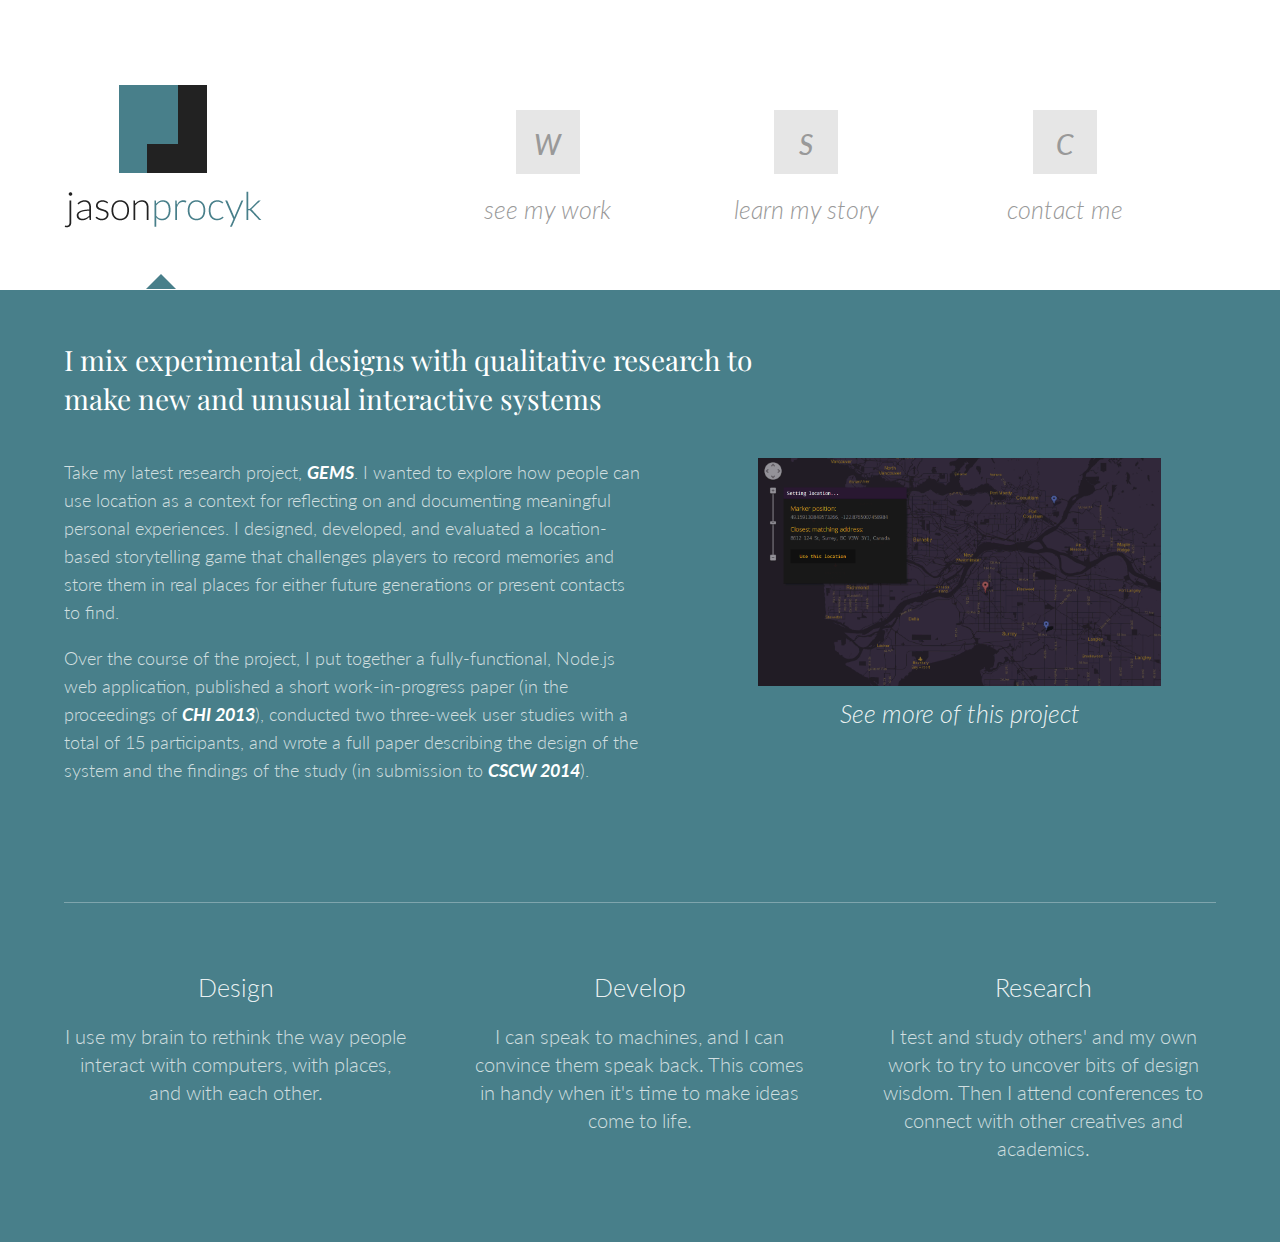
==== index.html @ 37a574bf "Tweak logo + header" ====
<!doctype html>
<html lang="en">
	
	<!--
	
		Jason Procyk
		info...
	
	-->
	
	
	<head>
		<meta http-equiv="Content-Type" content="text/html; charset=utf-8" />
		<meta charset="UTF-8" />
		
		<meta name="viewport" content="width=device-width" />	<!--	disables page scaling on mobile devices	-->
		
		<meta name="description" content="" />
		<meta name="keywords" content="" />
		
		<title>Jason Procyk designs interaction and researches HCI</title>
		<link rel="icon" type="image/png" href="img/favicon.png" />
		
		<!-- STYLESHEETS -->
		<link href='http://fonts.googleapis.com/css?family=Lato:100,300,400,700,900,100italic,300italic,400italic,700italic|Playfair+Display:400,700,700italic|Playfair+Display+SC:700,700italic' rel='stylesheet' type='text/css'>
		<link rel="stylesheet" href="normalize.css" />
		<link rel="stylesheet" href="style.css" />
		
			<!--<link rel="stylesheet" media="screen and (max-width: 480px)" href="mobile.css" />
			<link rel="stylesheet" media="screen and (min-width: 481px) and (max-width: 768px)" href="tablet.css" />
			<link rel="stylesheet" media="screen and (max-width: 320px)" href="tiny.css" />-->
		<!-- /STYLESHEETS -->
		
		<!-- SCRIPTS -->
		<script src="js/jquery.min.js"></script>
		<!-- /SCRIPTS -->
		
	</head>
	
	<body>
		
		<!-- HEADER -->
		<header class="header group">
			<div class="wrapper">
				
				<!-- LOGO -->
				<div class="logo current_page">
					<a href="index.html">
						<img src="images/short-logo-2.gif" alt="Jason Procyk logo" class="logo-img" />
					</a>
				</div>
				<!-- /LOGO -->
				
				<!-- NAVIGATION -->
				<nav class="nav" role="navigation">
					<div class="menu">
						<ul>
							<li data-letter="W"><a href="portfolio.html">see my work</a></li>
							<li data-letter="S"><a href="story.html">learn my story</a></li>
							<li data-letter="C"><a href="contact.html">contact me</a></li>
						</ul>
					</div>
				</nav>
				<!-- /NAVIGATION -->
				
			</div>
		</header>
		
		<!-- /HEADER -->
		
		<!-- CONTENT -->
		<div class="wrapper">
			<section class="main home">
				<article id="introduction">
					
					<h1>I mix experimental designs with qualitative research to make new and unusual interactive systems</h1>
					
					<section class="copy">
					<p>
						Take my latest research project, <a href="gems.html" data-link-desc="the Geolocated Embedded Memory System">GEMS</a>. I wanted to explore how people can use location as a context for reflecting on and documenting meaningful personal experiences. I designed, developed, and evaluated a location-based storytelling game that challenges players to record memories and store them in real places for either future generations or present contacts to find.
					</p>
					<p>
						Over the course of the project, I put together a fully-functional, Node.js web application, published a short work-in-progress paper (in the proceedings of <a href="http://chi2013.acm.org/" target="_blank">CHI 2013</a>), conducted two three-week user studies with a total of 15 participants, and wrote a full paper describing the design of the system and the findings of the study (in submission to <a href="http://cscw.acm.org/" target="_blank">CSCW 2014</a>).
					</p>
					</section>
					<aside class="media">
						<img src='images/gems_map.png' alt='GEMS screenshot' />
						<p><a class="big" href="gems.html">See more of this project</a></p>
					</aside>
					
					<!--<div class="story_branch">
						<h2 class="story">These are my skills</h2>
						<p>Mauris dictum dapibus felis in accumsan. Pellentesque auctor orci vel pharetra convallis. Morbi volutpat arcu ac nibh dictum pellentesque. Vivamus nec imperdiet neque. Donec vel malesuada tellus. Nunc accumsan odio vitae iaculis fringilla. Etiam molestie mauris ac ultrices sodales. Nullam in purus id ante mattis consequat.</p>
						<p>Sed non felis vitae turpis suscipit ultrices eget ornare nulla. Praesent convallis turpis vel velit pellentesque dignissim. Nulla porttitor risus a dolor condimentum, a elementum dolor pretium. Integer pulvinar erat ut leo mattis, luctus tempor neque vestibulum. Morbi ultricies commodo sagittis. Sed venenatis sollicitudin sapien in porttitor.</p>
					</div>
					
					<div class="story_branch">
						<h2 class="story">Featured Project: Title</h2>
						<img src="http://placekitten.com/g/600/200" alt="pk" />
						<p>Praesent feugiat felis lorem, eu viverra velit dictum quis. Vestibulum eget cursus metus. Aenean nec interdum nunc, scelerisque pellentesque enim. Sed volutpat est tortor, eu rhoncus ligula imperdiet nec.</p>
						<p> Ut ac diam sit amet ligula viverra elementum. Pellentesque rhoncus elit id gravida placerat. Nam posuere, nisl ac pellentesque sagittis, arcu dui volutpat tellus, vitae tincidunt velit libero vel dui.</p>
					</div>
					-->
					<ul class="skills">
						<li>
							<h4>Design</h4>
							<p>I use my brain to rethink the way people interact with computers, with places, and with each other.</p>
						</li>
						<li>
							<h4>Develop</h4>
							<p>I can speak to machines, and I can convince them speak back. This comes in handy when it's time to make ideas come to life.</p>
						</li>
						<li>
							<h4>Research</h4>
							<p>I test and study others' and my own work to try to uncover bits of design wisdom. Then I attend conferences to connect with other creatives and academics.</p>
						</li>
					</ul>
				</article>
			</section>
		</div>
		<!-- /CONTENT -->
		
		
		<!-- scripts -->
		<script type="text/javascript" src="js/inxn.js">
		</script>

	</body>
	
</html>
---- style.css ----
/*

	styles for Portfolio de Jason Procyk


*/

/**************************************

	MAIN
	
***************************************/

/* global box-sizing */
*,
*:after,
*:before {
	box-sizing:border-box;
	-webkit-box-sizing:border-box;
	-moz-box-sizing:border-box;
	-webkit-font-smoothing:antialiased;
	font-smoothing:antialiased;
	text-rendering:optimizeLegibility;
}

/* html element 62.5% font-size for REM use */
html {
	font-size:62.5%;
	overflow-y: scroll;
}

body {
	font:300 11px/1.4 'Lato', Helvetica, Arial, sans-serif;
	color:#444;
	/*background-color: rgba(136,191,40,0.5);*/
	/* alt color */ background-color: rgba(72,127,138,1);/*rgba(2, 72, 75, 0.4);*/
	/*background-color: #487F8A;*/
}

img {
	max-width: 100%;
}

a {
	color: inherit;
	text-decoration: inherit;
}

.media p {
	text-align: center;
	margin-top: 1rem;
}

a.big {
	font-size: 2.5rem;
	font-weight: 300;
	font-style: italic;
	color: rgba(255,255,255,0.9);
}

ul.specs {
	margin: 0 0 3rem 0;
	padding: 0 0 3rem 0;
	text-decoration: none;
	
	border-width: 0 0 1px 0;
	border-color: rgba(255,255,255,0.9);
	border-style: solid;
	
	position: relative;
}
/*
ul.specs:before {
	width: 0;
	height: 0;
	border-left: 14px solid transparent;
	border-right: 14px solid transparent;
	margin-left: 1px;
	border-top: 14px solid rgba(72,127,138,1);
	content: " ";
	position: absolute;
	bottom: -14px;
	left: 47%;
	z-index:101;
}

ul.specs:after {
	width: 0;
	height: 0;
	border-left: 15px solid transparent;
	border-right: 15px solid transparent;
	border-top: 15px solid #FFF;
	content: " ";
	position: absolute;
	bottom: -16px;
	left: 47%;
	z-index:99;
}
*/
ul.specs li {
	display: inline-block;
	width: 25%;
	margin-right: 5%;
	margin-bottom: 1rem;
	
	font-size: 2rem;
	color: rgba(255,255,255,1);
}

ul.specs li:nth-child(2n){
	width: 70%;
	margin-right: 0;
}

/*------------------------------------*\
    NAVIGATION MENU
\*------------------------------------*/

div.menu ul {
	padding: 90px 0 0 0;
	margin: 0;
	font-size: 2rem;
}

div.menu ul li {
	display: inline-block;
	width: 22%;
	padding: 0;
	margin: 0;
	text-align: center;
	cursor: pointer !important;
	position: relative;
	transition: background-color 0.2s ease-out;
	
	
}

div.menu ul li:before {
	content: attr(data-letter);
	font-family: Lato;
	font-weight: 500;
	font-style: italic;
	font-size: 2.8rem;
	
	color: #999;
	width:64px;
	height: 64px;
	margin-bottom: 12px;
	background-color: #E6E6E6;
	display: inline-block;
	padding: 1.5rem 0 0 0;
	
	position: relative;
	
	-webkit-box-shadow: 0px 0px 0px rgba(0, 0, 0, 0.2);
	-moz-box-shadow:    0px 0px 0px rgba(0, 0, 0, 0.2);
	box-shadow:         0px 0px 0px rgba(0, 0, 0, 0.2);
	
	-moz-transition: all 0.2s ease-out;
	-ms-transition: all 0.2s ease-out;
	-webkit-transition: all 0.2s ease-out;
	transition: all 0.2s ease-out; 
}


div.menu ul li a {
	color: #999;
	font-weight: 300;
	font-style: italic;
	font-size: 2.5rem;
	text-decoration: none;
	padding-top: 0.575rem;
	font-family: 'Lato';
	display: inline-block;
	width: 100%;
	height: 100%;
	transition: color 0.2s ease-out;
}

div.menu ul li:hover a {
	color: #444;
	
}

div.menu ul li.current_page a {
	color: rgba(2, 72, 75, 1);
	
}
div.menu ul li.current_page:before {
	color: rgba(2, 72, 75, 1);
	-webkit-box-shadow: 6px 6px 0px rgba(50, 50, 50, 0.7);
	-moz-box-shadow:    6px 6px 0px rgba(50, 50, 50, 0.7);
	box-shadow:         6px 6px 0px rgba(50, 50, 50, 0.7);
}

div.menu ul li:hover:before {
	color: #444;
	left: -6px;
	top: -6px;
	
	-webkit-box-shadow: 6px 6px 0px rgba(50, 50, 50, 0.7);
	-moz-box-shadow:    6px 6px 0px rgba(50, 50, 50, 0.7);
	box-shadow:         6px 6px 0px rgba(50, 50, 50, 0.7);
}
.current_page:after {
	width: 0;
	height: 0;
	border-left: 15px solid transparent;
	border-right: 15px solid transparent;
	/*border-bottom: 15px solid rgba(136,191,40,0.5);*/
	/* alt color */ border-bottom: 15px solid rgba(72,127,138,1);
	content: " ";
	position: absolute;
	bottom: -61px;
	left: 45%;
	z-index:99;
}

.logo.current_page:after {
	position: absolute;
	bottom: -27px;
	left: 82px;

}



div.menu ul li.current_page:before {
	color: rgba(2, 72, 75, 1);
	left: -6px;
	top: -6px;
	-webkit-box-shadow: 6px 6px 0px rgba(50, 50, 50, 0.7);
	-moz-box-shadow:    6px 6px 0px rgba(50, 50, 50, 0.7);
	box-shadow:         6px 6px 0px rgba(50, 50, 50, 0.7);
}

.current_page:hover:before {
	top: 0;
	left: 0;
}

.current_page a {
	color: #444;
	
}

/*
	GENERAL TYPE
*/

.buttons {
	float: right;
	width: 25%;
	margin-top: 1rem;
}

a.button {
	display: inline-block;
	font-size: 2rem;
	position: relative;
	margin: 0 0 1.5rem 0;
	height: 4rem;
	width: 100%;
	padding: 0.5rem 2rem;
	background-color:  rgba(2, 72, 75, 0.4);
	color: #DDD;
	font-weight: 100;
	
	-moz-transition: all 0.2s ease-out;
	-ms-transition: all 0.2s ease-out;
	-webkit-transition: all 0.2s ease-out;
	transition: all 0.2s ease-out; 
	
}

a.button:hover, a.button:hover:after  {
	-webkit-box-shadow: 0.5rem 0.5rem 0px rgba(50, 50, 50, 0.7);
	-moz-box-shadow:    0.5rem 0.5rem 0px rgba(50, 50, 50, 0.7);
	box-shadow:         0.5rem 0.5rem 0px rgba(50, 50, 50, 0.7);
	left: -0.5rem;
	top: -0.5rem;
}

a.button:hover:after {
	left: -5.5rem;
	top: 0;
}

a.button:hover:before {
	left: -4rem;
}

a.button:before {
	width: 0;
	height: 0;
	border-top: 9px solid transparent;
	border-bottom: 9px solid transparent;
	/*border-bottom: 15px solid rgba(136,191,40,0.5);*/
	/* alt color border-left: 15px solid rgba(2, 72, 75, 1); */
	border-left: 15px solid #EEE;
	position: absolute;
	left: -3.5rem;
	top: 1rem;
	content: " ";
	z-index: 5;
	
	-moz-transition: all 0.2s ease-out;
	-ms-transition: all 0.2s ease-out;
	-webkit-transition: all 0.2s ease-out;
	transition: all 0.2s ease-out; 
}

a.button:after {
	width: 4rem;
	height: 4rem;
	background-color: rgba(2, 72, 75, 0.4);
	position: absolute;
	left: -5rem;
	top: 0rem;
	content: " ";
	
	-moz-transition: all 0.2s ease-out;
	-ms-transition: all 0.2s ease-out;
	-webkit-transition: all 0.2s ease-out;
	transition: all 0.2s ease-out; 
}

h1 {
	display: inline-block;
	vertical-align: top;
	font-family: 'Playfair Display', sans-serif;
	font-size: 2.8rem;
	font-weight: 400;
	color: rgba(255,255,255,1);
	text-align: left;
	
	width: 60%;
	
	margin: 0 0 4rem 0;
	padding: 0;
	
	/*color: rgba(64, 83, 30, 1);*/
	/* alt color  color: rgba(2, 72, 75, 1);rgba(72,127,138,1)*/

}

h1 strong {
	font-weight: inherit;
	color: rgba(36, 46, 17, 1);
}

h2 {
	font-family: 'Lato', sans-serif;
	font-size: 2.5rem;
	color: rgba(255,255,255,1);
	font-weight: 500;
	text-transform: uppercase;
	margin-bottom: 0;
	line-height: 2.3rem;
}

.main div h2{
	font-size: 2.1rem;
	line-height: inherit;
	color: #CCC;
	font-weight: 300;
	margin: 4rem 0 2rem 0;
	padding: 0.5rem 0.25rem;
	/*background-color: rgba(136,191,40,0.5);*/
	/* alt color */ background-color: rgba(255,255,255,1);
	color: rgba(72,127,138,1);
	text-align: center;
}

.date {
	font-size: 2rem;
	font-weight: 300;
	font-style: italic;
	color: rgba(255,255,255,0.7);
	/* color: rgba(136,191,40,1); */
	/* alt color  color: rgba(2, 72, 75, 1);*/
}

.date + p {
	margin-top: 0.5rem;
}

/*
.project_listing > article > h2 {
	font-size: 2.1rem;
	color: #000;
	font-weight: 300;
	margin: 4rem 0 2rem 0;
	padding: 0.5rem 0;
	background-color: rgba(136,191,40,0.5);
}*/

h3 {
	font-family: 'Lato', sans-serif;
	font-size: 1.5rem;
	font-weight: 700;
}

.copy {
	display: inline-block;
	vertical-align: top;
	width: 50%;
}

p {
	font-size: 1.8rem;
	line-height: 2.8rem;
	margin-top: 0;
	color: rgba(255,255,255,0.75);
	max-width: 100%;
	font-weight: 300;
	width: 100%;
}


.story_branch p{
	width: 100%;
}

#introduction .story_branch img {
	max-width: 100%;
	margin-left: 0;
}

p a, p a:visited {
	font-weight: 700;
	font-style: italic;
	color: rgba(255,255,255,1);
	position: relative;
}

p a:hover {
	text-decoration: underline;
	/*text-shadow: 5px 5px #000;
	transition: all 0.2s ease-out;*/
}

a[data-link-desc]:hover:before {
	display: none;
	content: attr(data-link-desc);
	position: absolute;
	top: -3rem;
	left: -10rem;
	background-color: rgba(72,127,138,1);
	border-width: 1px;
	border-color: #FFF;
	border-style: solid;
}

.project article > p:first-of-type {
	font-size: 2rem;
}

.media {
	display: inline-block;
	max-width: 35%;
	margin-left: 10%;
}

/*------------------------------------*\
    STRUCTURE
\*------------------------------------*/

/* wrapper */
.wrapper {
	max-width:1280px;
	width:90%;
	margin:0rem auto 3rem auto;
}

/* header */
.header {
	width: 100%;
	min-height: 290px;
	padding: 2rem 0 3rem 0;
	
	border-width: 0 0 0px 0;
	border-style: solid;
	border-color: #CCC;
	
	background-color: #FFF;
}

/* logo */
.logo {
	width: 31%;
	margin: 0 0 0 0;
	padding: 0;
	
	background-color: #FFF;
	text-align: left;
	float: left;
	position: relative;
}

.main{
	box-sizing: border-box;
	margin-top: 5rem;
}

.project_listing > article {
	width: 27%;
	display: inline-block;
	margin: 2rem 6.2% 4rem 0;
}

.detail > article, .about_me > article {
	width: 100%;
}

.main div {
	width: 21%;
	margin-right: 5%;
	display: inline-block;
	vertical-align: top;
	transition: opacity 0.2s ease-out;
}

.main div.overview {
	width: 30%;
}

.main div.empty {
	opacity: 0.50;
	
}

.main div:nth-of-type(4n) {
	margin-right: 0;
}

.main .story_chunk {
	display: none;
}


.skills {
	margin: 10rem 0 0 0;
	padding: 5rem 0 3rem 0;
	border-style: solid;
	border-color: rgba(255,255,255,0.3);
	border-width: 1px 0 0 0;
	width: 100%;
	list-style-type: none;
}

.skills li {
	display: inline-block;
	width: 29.8%;
	margin-right: 5%;
	text-align: center;
	vertical-align: top;
}

.skills li:last-child {
	margin-right: 0;
}

.skills h4 {
	font-size: 2.5rem;
	margin: 1.7rem 0;
	font-family: 'Lato';
	font-weight: 300;
	color: rgba(255,255,255,0.9);
}

.skills p {
	font-size: 2rem;

}


/******* PAGES **********/

.home div {
	width: 47.2%;
}

.home div:nth-of-type(2n) {
	margin-right: 0;
}

.project section.big_media {
	background-color: #444;
	width: 100%;
	margin-right: 0;
	height: 350px;
}

.project div.meta {
	width: 24%;
	margin-right: 0;
}



/*************/

.view-article {
	display: block;
	margin-top: 2rem;
	width: 100%;
	background-color: rgba(2, 72, 75, 0.5);
	text-align: center;
	padding: 0.5rem 0;
	font-style: italic;
	font-weight: 500;
	color: #CCC;
	transition: background-color 0.2s ease-out;
}

.view-article:hover {
	background-color: rgba(2, 72, 75, 0.3);
	
}

.view-article:active {
	background-color: rgba(2, 72, 75, 0.7);
}

iframe {
	height: 100%;
	width: 100%;
}
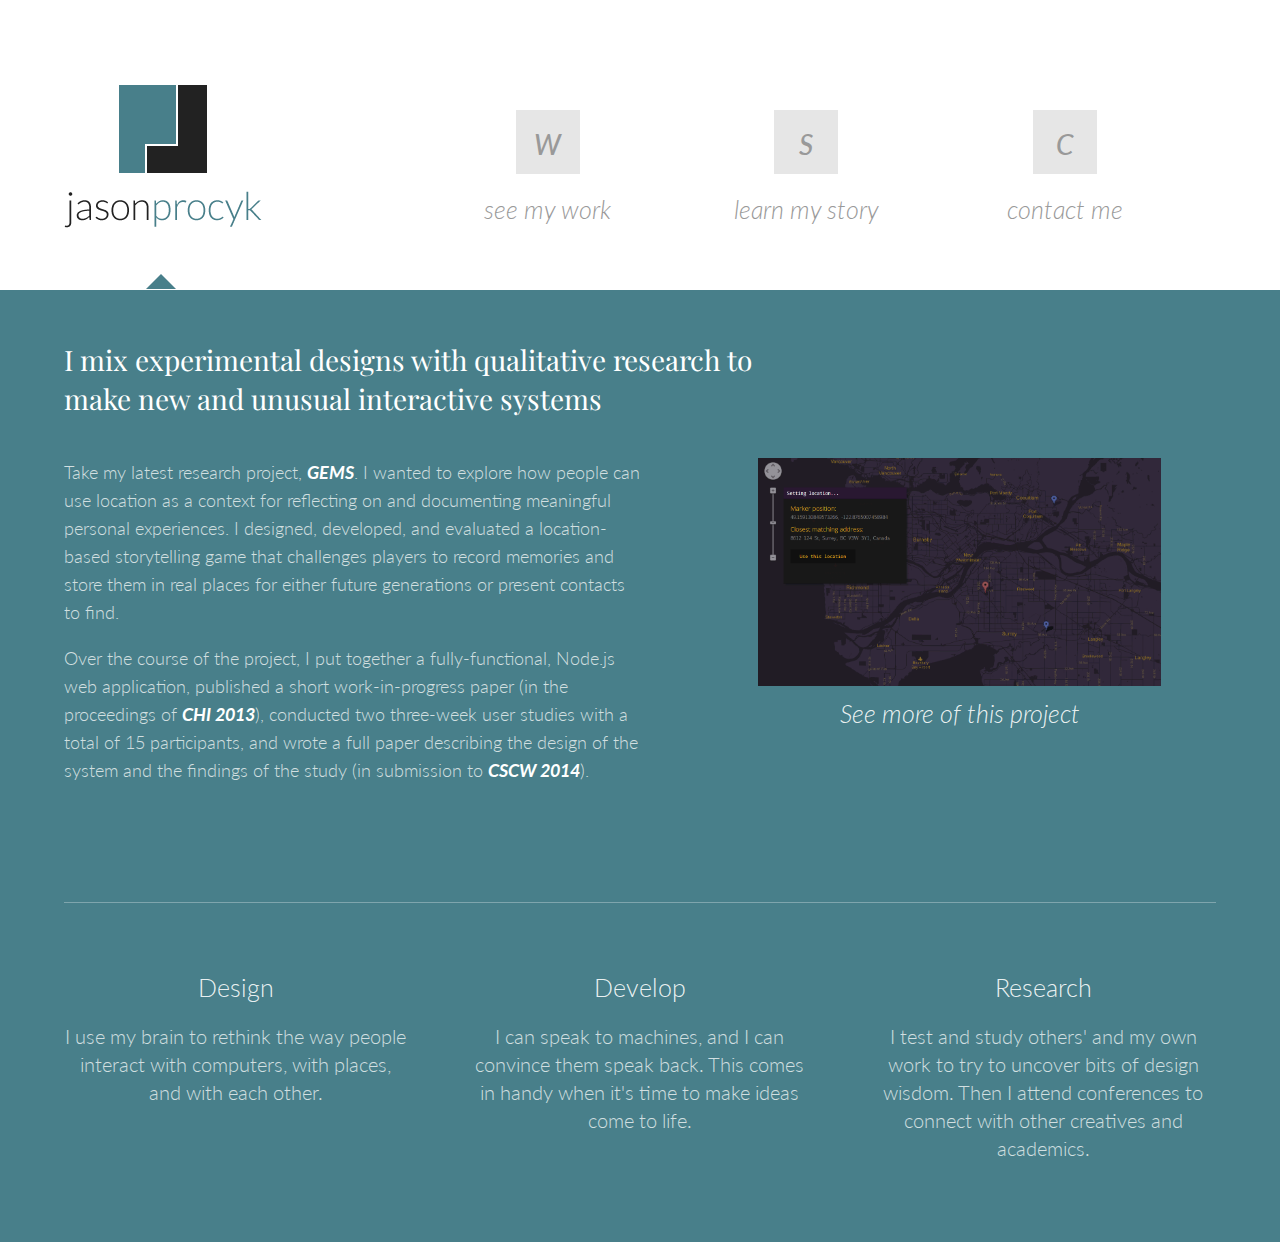
==== commit c864a7fd: "Small logo tweak" ====
--- a/index.html
+++ b/index.html
@@ -46,7 +46,7 @@
 				<!-- LOGO -->
 				<div class="logo current_page">
 					<a href="index.html">
-						<img src="images/short-logo-2.gif" alt="Jason Procyk logo" class="logo-img" />
+						<img src="images/short-logo-3.gif" alt="Jason Procyk logo" class="logo-img" />
 					</a>
 				</div>
 				<!-- /LOGO -->
--- a/style.css
+++ b/style.css
@@ -211,7 +211,7 @@
 	/* alt color */ border-bottom: 15px solid rgba(72,127,138,1);
 	content: " ";
 	position: absolute;
-	bottom: -61px;
+	bottom: -65px;
 	left: 45%;
 	z-index:99;
 }
@@ -417,6 +417,16 @@
 	width: 100%;
 }
 
+p.big {
+	font-size: 2.2rem;
+	line-height: 3.4rem;
+}
+
+p em {
+	
+}
+
+
 
 .story_branch p{
 	width: 100%;
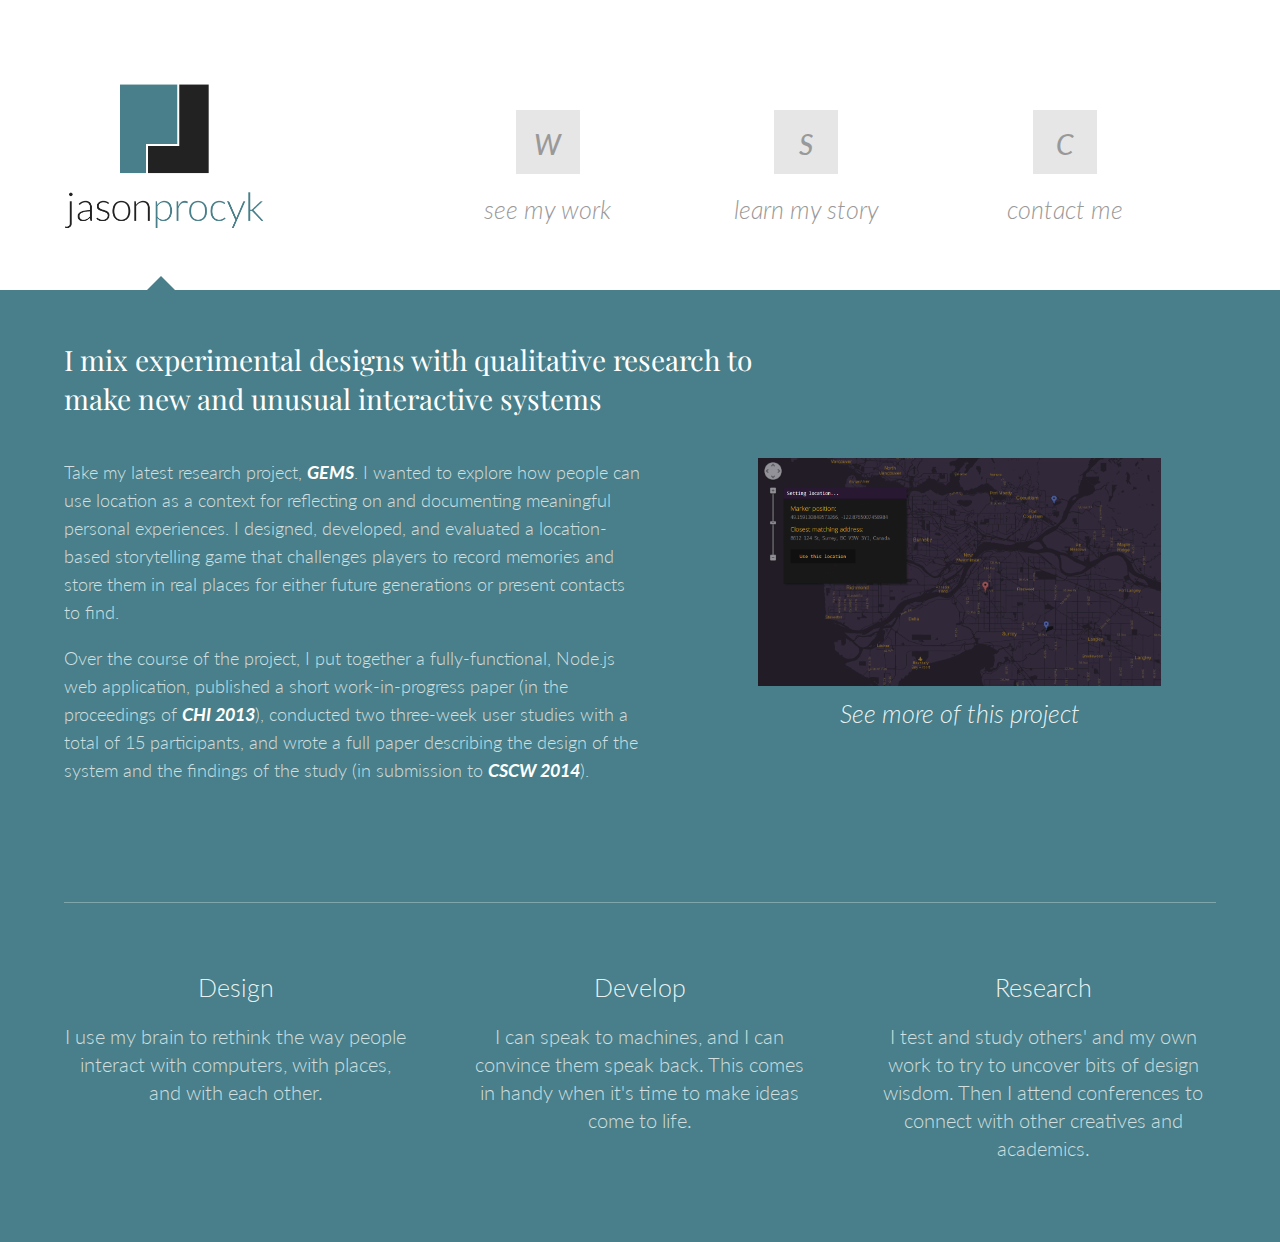
==== commit 365c1175: "Several updates in one: oops" ====
--- a/index.html
+++ b/index.html
@@ -26,8 +26,8 @@
 		<link rel="stylesheet" href="normalize.css" />
 		<link rel="stylesheet" href="style.css" />
 		
-			<!--<link rel="stylesheet" media="screen and (max-width: 480px)" href="mobile.css" />
-			<link rel="stylesheet" media="screen and (min-width: 481px) and (max-width: 768px)" href="tablet.css" />
+			<link rel="stylesheet" media="screen and (max-width: 480px)" href="mobile.css" />
+			<!--<link rel="stylesheet" media="screen and (min-width: 481px) and (max-width: 768px)" href="tablet.css" />
 			<link rel="stylesheet" media="screen and (max-width: 320px)" href="tiny.css" />-->
 		<!-- /STYLESHEETS -->
 		
@@ -46,7 +46,7 @@
 				<!-- LOGO -->
 				<div class="logo current_page">
 					<a href="index.html">
-						<img src="images/short-logo-3.gif" alt="Jason Procyk logo" class="logo-img" />
+						<img src="images/short-logo-4.gif" alt="Jason Procyk logo" class="logo-img" />
 					</a>
 				</div>
 				<!-- /LOGO -->
@@ -74,6 +74,7 @@
 				<article id="introduction">
 					
 					<h1>I mix experimental designs with qualitative research to make new and unusual interactive systems</h1>
+					<!--<h1>I make interactive systems by mixing experimental designs with qualitative research</h1>-->
 					
 					<section class="copy">
 					<p>
@@ -82,11 +83,13 @@
 					<p>
 						Over the course of the project, I put together a fully-functional, Node.js web application, published a short work-in-progress paper (in the proceedings of <a href="http://chi2013.acm.org/" target="_blank">CHI 2013</a>), conducted two three-week user studies with a total of 15 participants, and wrote a full paper describing the design of the system and the findings of the study (in submission to <a href="http://cscw.acm.org/" target="_blank">CSCW 2014</a>).
 					</p>
+					
 					</section>
 					<aside class="media">
 						<img src='images/gems_map.png' alt='GEMS screenshot' />
 						<p><a class="big" href="gems.html">See more of this project</a></p>
 					</aside>
+					
 					
 					<!--<div class="story_branch">
 						<h2 class="story">These are my skills</h2>
--- a/style.css
+++ b/style.css
@@ -336,7 +336,7 @@
 	
 	width: 60%;
 	
-	margin: 0 0 4rem 0;
+	margin: 0 35% 4rem 0;
 	padding: 0;
 	
 	/*color: rgba(64, 83, 30, 1);*/
@@ -508,6 +508,11 @@
 	position: relative;
 }
 
+.logo img {
+	padding-top: 61px;
+	max-width: 199px;
+}
+
 .main{
 	box-sizing: border-box;
 	margin-top: 5rem;
@@ -517,6 +522,7 @@
 	width: 27%;
 	display: inline-block;
 	margin: 2rem 6.2% 4rem 0;
+	vertical-align: top;
 }
 
 .detail > article, .about_me > article {
@@ -636,4 +642,45 @@
 iframe {
 	height: 100%;
 	width: 100%;
+}
+
+
+.contact_box {
+	width: 100%;
+	position: relative;
+}
+
+.contact_box textarea {
+	width: 100%;
+	min-height: 12rem;
+	border-color: #FFF;
+	border-radius: 0.75rem;
+	background-color: rgba(255,255,255,0.95);
+	
+	padding: 1rem;
+
+}
+
+.contact_box button {
+	width: 33%;
+	margin-top: 1rem;
+	border-radius: 0;
+	height: 4rem;
+	background: #FFF;
+	border-style: solid;
+	font-size: 2rem;
+}
+
+.contact_box:after {
+	width: 0;
+	height: 0;
+	border-top: 15px solid transparent;
+	border-left: 20px solid #FFF;
+	/*border-bottom: 15px solid rgba(136,191,40,0.5);*/
+	/* alt color */ border-bottom: 15px solid transparent;
+	content: " ";
+	position: absolute;
+	left: 99.5%;
+	top: 30%;
+	z-index:99;
 }--- a/mobile.css
+++ b/mobile.css
@@ -0,0 +1,94 @@
+/* rearrange header */
+
+.logo {
+	width: 100%;
+}
+
+.logo img {
+	width: 60%;
+	margin: 0 auto;
+	display: block;
+	max-width: 250px;
+	padding-top: 0;
+}
+
+/* hide nav pointers... */
+
+.current_page:after {
+	display: none;
+}
+
+.header {
+	padding-bottom: 0.5rem;
+}
+
+div.menu ul li {
+	width: 100%;
+	text-align: left;
+	border-width: 0 0 1px 0;
+	border-style: solid;
+	border-color: #EEE;
+	padding: 1rem 0;
+}
+
+div.menu li:first-child {
+	padding-top: 0;
+}
+
+div.menu li:last-child {
+	border-width: 0;
+}
+
+
+div.menu ul li:before {
+	text-align: center;
+	display: none;
+	
+}
+
+div.menu ul li a {
+	text-align: center;
+}
+
+
+
+h1 {
+	width: 100%;
+}
+
+.main {
+	margin-top: 4rem;
+	position: relative;
+}
+
+.main:before {
+	width: 0;
+	height: 0;
+	border-left: 15px solid transparent;
+	border-right: 15px solid transparent;
+	/*border-bottom: 15px solid rgba(136,191,40,0.5);*/
+	/* alt color */ border-bottom: 15px solid rgba(72,127,138,1);
+	content: " ";
+	position: absolute;
+	top: -50px;
+	left: 0;
+	z-index:99;
+}
+
+.copy, .media {
+	width: 100%;
+	max-width: inherit;
+	margin: 0 0 2rem 0;
+}
+
+
+.skills {
+	margin: 2rem 0 0 0;
+	padding: 2rem 0 0 0;
+}
+
+.skills li {
+	width: 100%;
+	margin: 0 0 1rem 0;
+	text-align: left;
+}
